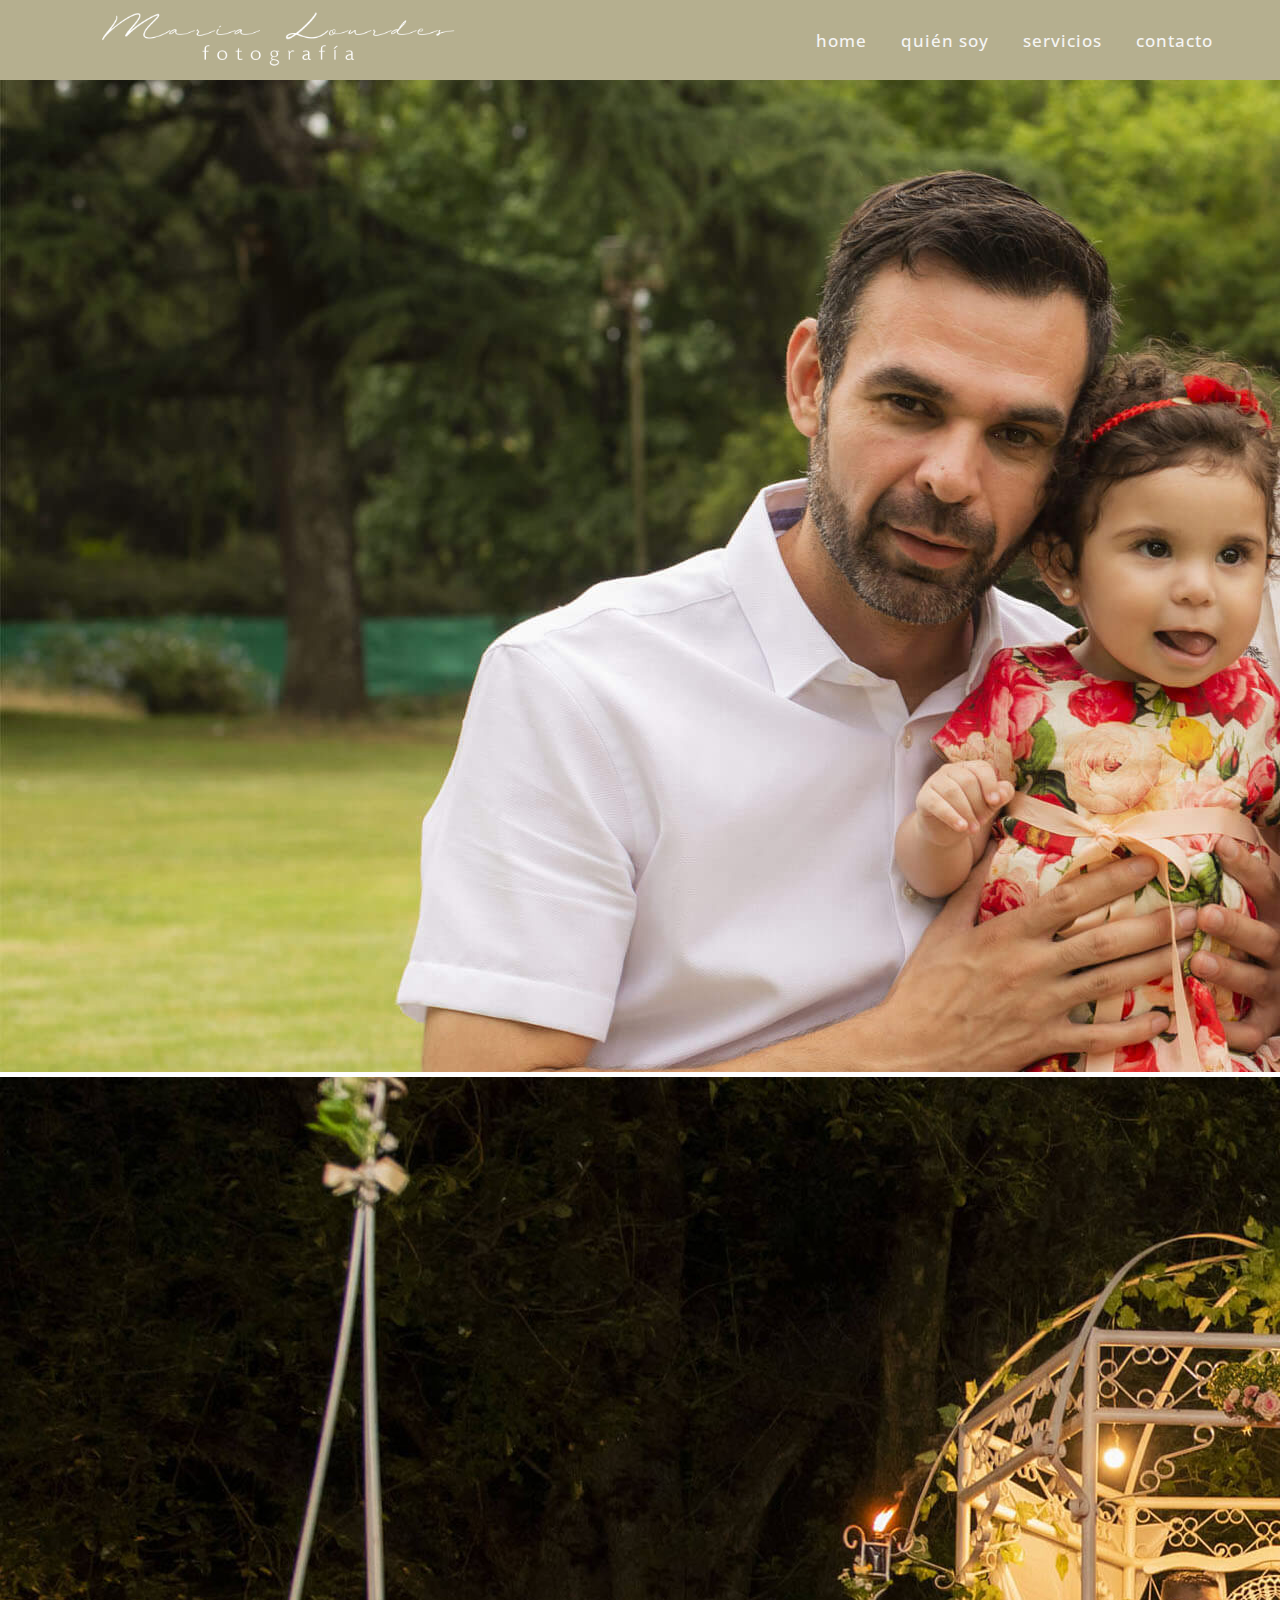
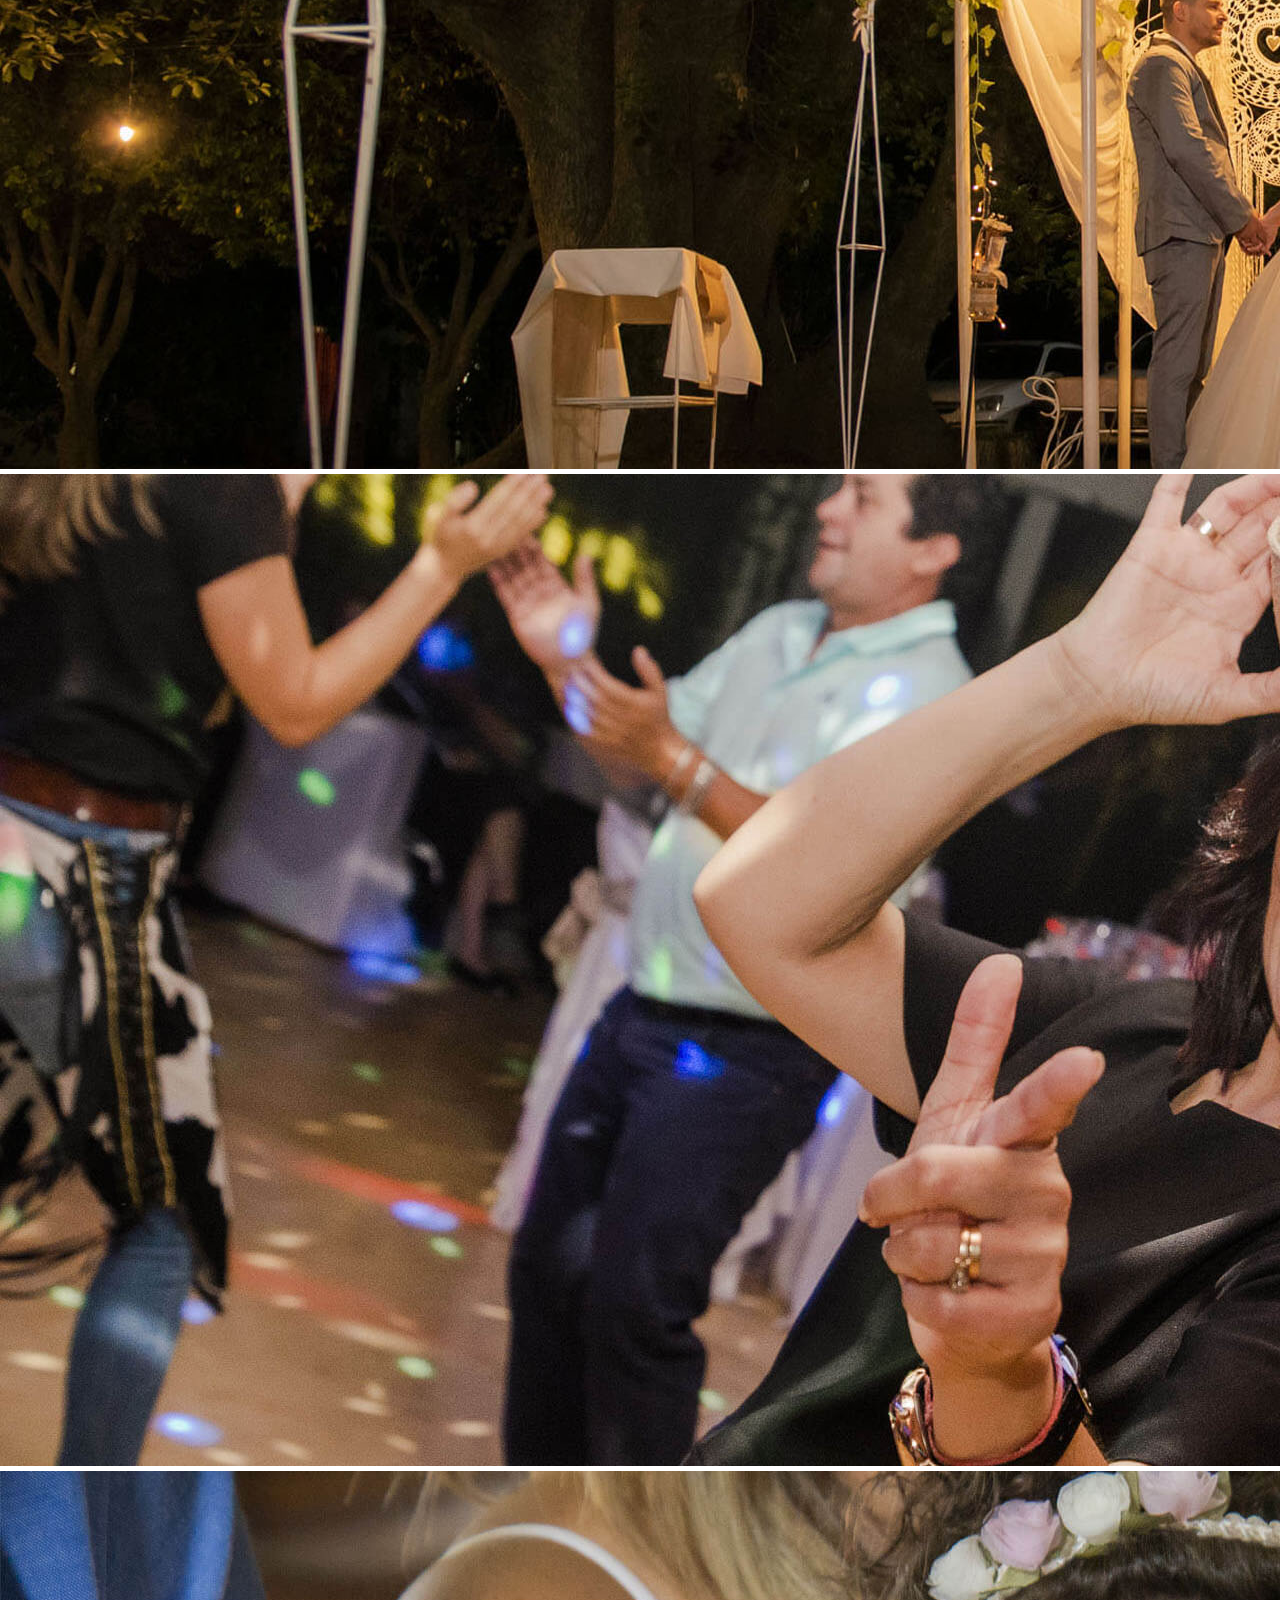
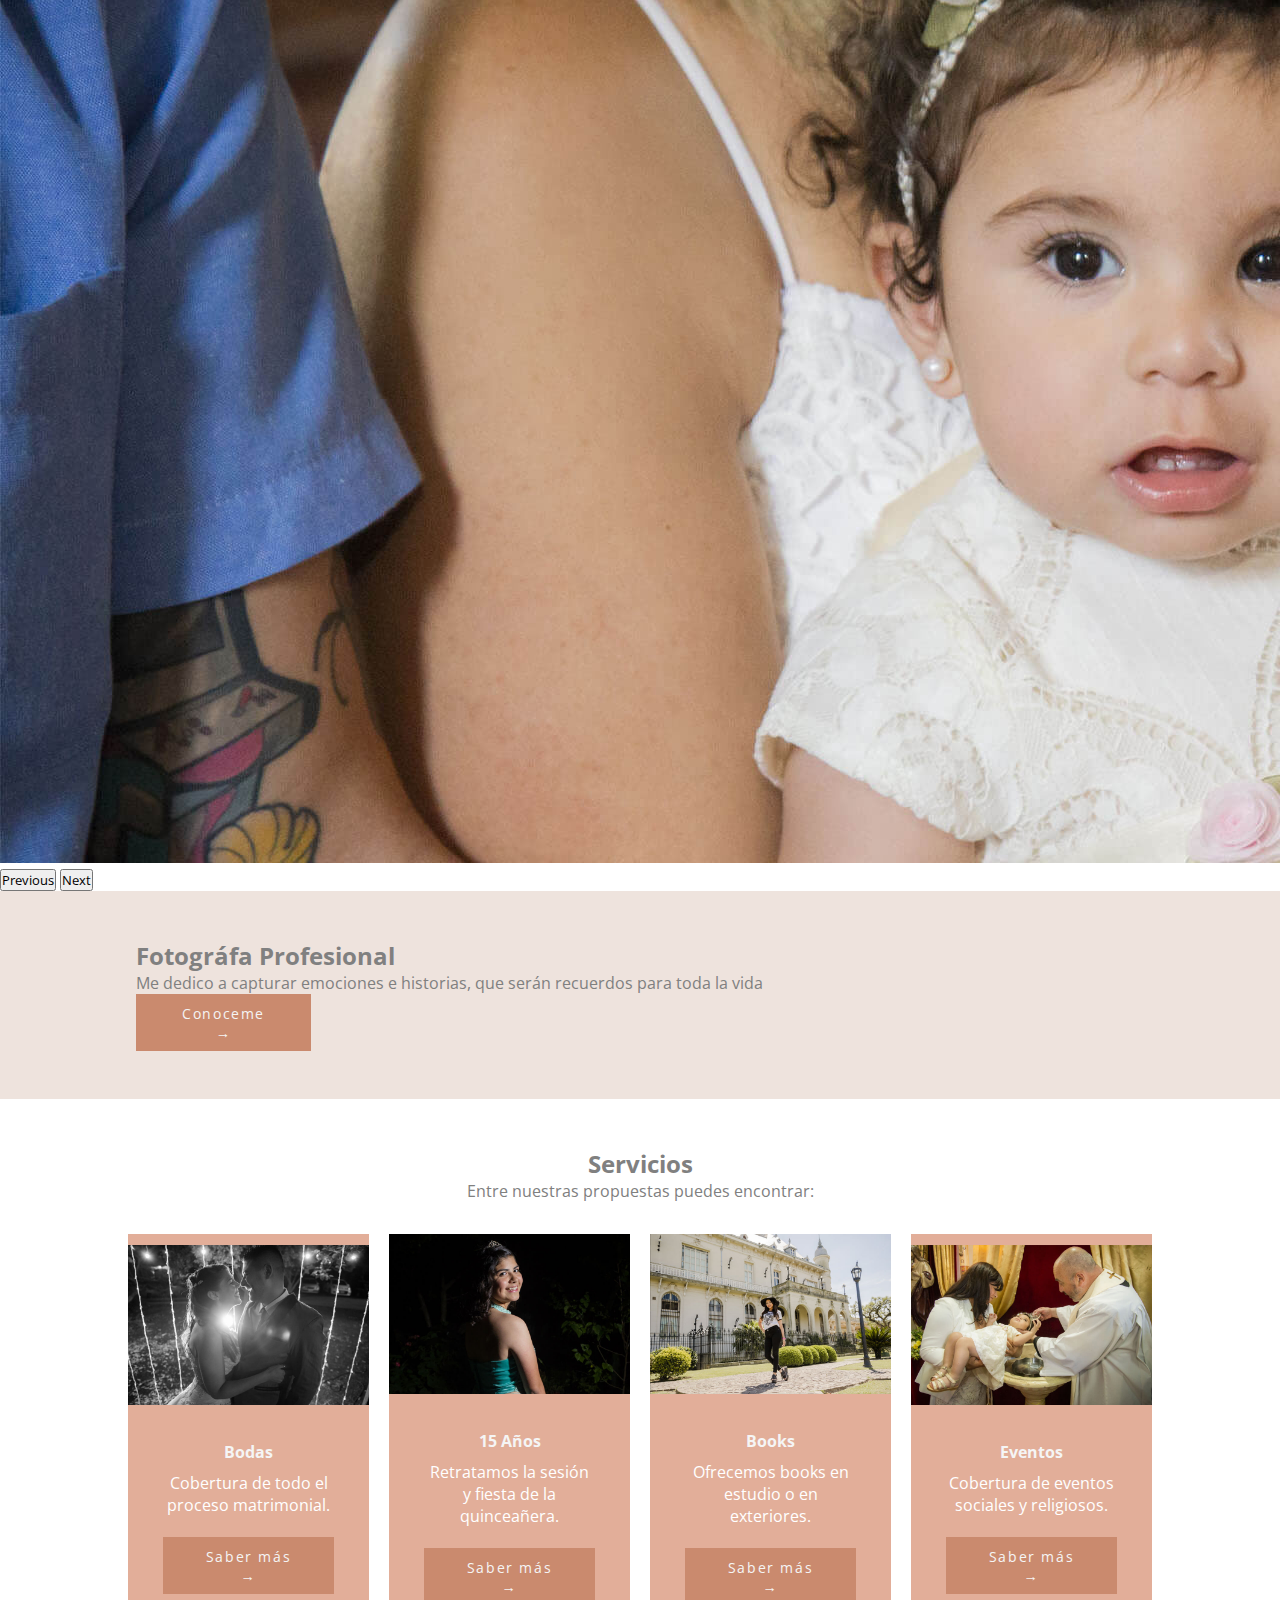
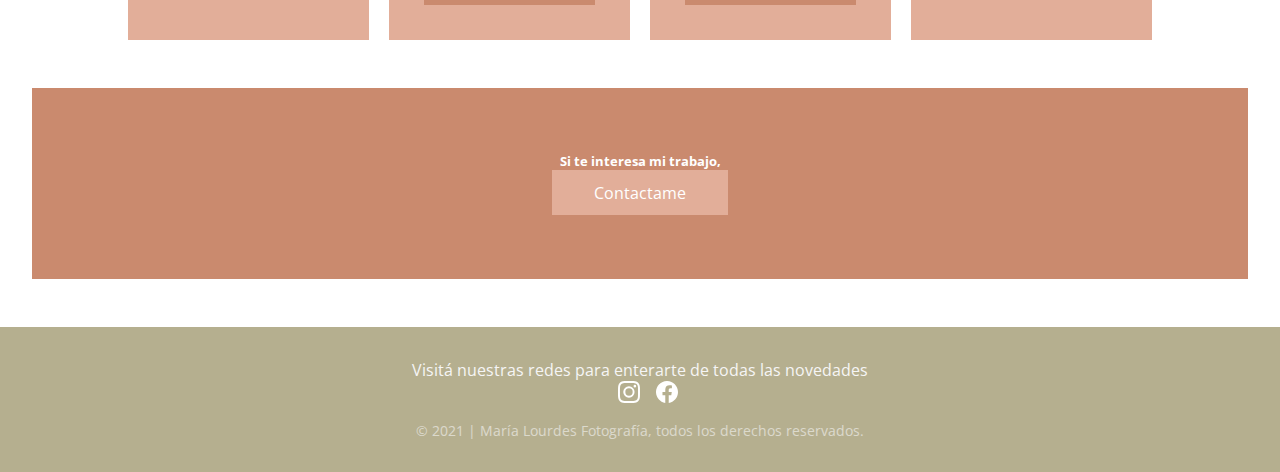
==== index.html @ b65e4411 "primer commit" ====
<!DOCTYPE html>
<html lang="en">
<head>
    <meta charset="UTF-8">
    <meta http-equiv="X-UA-Compatible" content="IE=edge">
    <meta name="viewport" content="width=device-width, initial-scale=1.0">
    <title>María Lourdes Fotografía</title>
    <meta name="description" content="Fotógrafa profesional en Buenos Aires, Argentina. Niños, Familias, Books​, 15 años​, Moda.​​">
    <meta name="keywords"  content="FOTOGRAFÍA, FOTÓGRAFA, BOOK 15, BOOKS, FOTÓGRAFO BODAS, FOTOGRAFÍA INFANTIL, FOTOGRAFÍA MODA, fotógrafa argentina, fotografa freelance, fotografa profesional, fotógrafo en san miguel, fotógrafo en buenos aires">
    <link rel="stylesheet" href="./styles/main.css">
    <link href="https://fonts.googleapis.com/css2?family=Open+Sans:wght@300&display=swap" rel="stylesheet">
    <link href="https://cdn.jsdelivr.net/npm/bootstrap@5.1.3/dist/css/bootstrap.min.css" rel="stylesheet" integrity="sha384-1BmE4kWBq78iYhFldvKuhfTAU6auU8tT94WrHftjDbrCEXSU1oBoqyl2QvZ6jIW3" crossorigin="anonymous">
</head>
<body>
    <header>
        <nav>
            <div class="logo">
                <img src="./multimedia/logo mlf.png" alt="logo">
            </div>
            <input type="checkbox" id="click">
            <label for="click" class="menu-btn">
                <svg xmlns="http://www.w3.org/2000/svg" width="16" height="16" fill="currentColor" class="bi bi-list" viewBox="0 0 16 16">
                    <path fill-rule="evenodd" d="M2.5 12a.5.5 0 0 1 .5-.5h10a.5.5 0 0 1 0 1H3a.5.5 0 0 1-.5-.5zm0-4a.5.5 0 0 1 .5-.5h10a.5.5 0 0 1 0 1H3a.5.5 0 0 1-.5-.5zm0-4a.5.5 0 0 1 .5-.5h10a.5.5 0 0 1 0 1H3a.5.5 0 0 1-.5-.5z"/>
                  </svg>
            </label>
            <ul>
                <li class="active"><a href="./index.html">home</a></li>
                <li><a href="./presentacion.html">quién soy</a></li>
                <li><a href="./servicios.html">servicios</a></li>
                <li><a href="./contacto.html">contacto</a></li>
            </ul>
        </nav>
    </header>

    <main>
        <div class="main">
            <div id="carouselExampleControls" class="carousel slide" data-bs-ride="carousel">
                <div class="carousel-inner">
                  <div class="carousel-item active">
                    <img src="./multimedia/familia.jpg" class="d-block w-100" alt="...">
                  </div>
                  <div class="carousel-item">
                    <img src="./multimedia/boda.jpg" class="d-block w-100" alt="...">
                  </div>
                  <div class="carousel-item">
                    <img src="./multimedia/evento.jpg" class="d-block w-100" alt="...">
                  </div>
                  <div class="carousel-item">
                    <img src="./multimedia/bautismo.jpg" class="d-block w-100" alt="...">
                  </div>
                </div>
                <button class="carousel-control-prev" type="button" data-bs-target="#carouselExampleControls" data-bs-slide="prev">
                    <span class="carousel-control-prev-icon" aria-hidden="true"></span>
                    <span class="visually-hidden">Previous</span>
                  </button>
                  <button class="carousel-control-next" type="button" data-bs-target="#carouselExampleControls" data-bs-slide="next">
                    <span class="carousel-control-next-icon" aria-hidden="true"></span>
                    <span class="visually-hidden">Next</span>
                  </button>
              </div>
            <div class="texto">
                <h2>Fotográfa Profesional</h2>
                <p>Me dedico a capturar emociones e historias, que serán recuerdos para toda la vida</p>
                <div class="boton-conocer">
                    <a href="./presentacion.html">Conoceme &rarr;</a>
                </div>
            </div>
        </div>
        <div class="servicios">
            <h2>Servicios</h2>
            <p>Entre nuestras propuestas puedes encontrar:</p>
            <div class="flexbox">
                <div class="card">
                    <div class="img-card">
                        <img class="imagen" src="./multimedia/bodas.jpg" alt="bodas">
                    </div>
                    <div class="contenido-card">
                        <h4>Bodas</h4>
                        <p>Cobertura de todo el proceso matrimonial.</p>
                        <div class="boton-propuesta">
                            <a href="./servicios/bodas.html">Saber más &rarr;</a>
                        </div>
                    </div>
                </div>
    
                <div class="card">
                    <div class="img-card">
                        <img class="imagen" src="./multimedia/15años.jpg" alt="15 años">
                    </div>
                    <div class="contenido-card">
                        <h4>15 Años</h4>
                        <p>Retratamos la sesión y fiesta de la quinceañera.</p>
                        <div class="boton-propuesta">
                            <a href="./servicios/15anos.html">Saber más &rarr;</a>
                        </div>
                    </div>
                </div>
    
                <div class="card">
                    <div class="img-card">
                        <img class="imagen" src="./multimedia/books.jpg" alt="books">
                    </div>
                    <div class="contenido-card">
                        <h4>Books</h4>
                        <p>Ofrecemos books en estudio o en exteriores.</p>
                        <div class="boton-propuesta">
                            <a href="./servicios/books.html">Saber más &rarr;</a>
                        </div>
                    </div>
                </div>
    
                <div class="card">
                    <div class="img-card">
                        <img class="imagen" src="./multimedia/eventos.jpg" alt="eventos">
                    </div>
                    <div class="contenido-card">
                        <h4>Eventos</h4>
                        <p>Cobertura de eventos sociales y religiosos.</p>
                        <div class="boton-propuesta">
                            <a href="./servicios/eventos.html">Saber más &rarr;</a>
                        </div>
                    </div>
                </div>
            </div>
        </div>
        <div class="contactame">
            <h5>Si te interesa mi trabajo,</h5>
            <div class="btn-contacto">
                <a class="btn-contacto" href="./contacto.html">Contactame</a>
            </div>
        </div>
    </main>

    <footer>
        <span>Visitá nuestras redes para enterarte de todas las novedades</span>
        <div class="redes-container">
          <a href="http://www.instagram.com/marialourdesfotografia/"><svg xmlns="http://www.w3.org/2000/svg" width="16" height="16" fill="currentColor" class="bi bi-instagram" viewBox="0 0 16 16">
            <path d="M8 0C5.829 0 5.556.01 4.703.048 3.85.088 3.269.222 2.76.42a3.917 3.917 0 0 0-1.417.923A3.927 3.927 0 0 0 .42 2.76C.222 3.268.087 3.85.048 4.7.01 5.555 0 5.827 0 8.001c0 2.172.01 2.444.048 3.297.04.852.174 1.433.372 1.942.205.526.478.972.923 1.417.444.445.89.719 1.416.923.51.198 1.09.333 1.942.372C5.555 15.99 5.827 16 8 16s2.444-.01 3.298-.048c.851-.04 1.434-.174 1.943-.372a3.916 3.916 0 0 0 1.416-.923c.445-.445.718-.891.923-1.417.197-.509.332-1.09.372-1.942C15.99 10.445 16 10.173 16 8s-.01-2.445-.048-3.299c-.04-.851-.175-1.433-.372-1.941a3.926 3.926 0 0 0-.923-1.417A3.911 3.911 0 0 0 13.24.42c-.51-.198-1.092-.333-1.943-.372C10.443.01 10.172 0 7.998 0h.003zm-.717 1.442h.718c2.136 0 2.389.007 3.232.046.78.035 1.204.166 1.486.275.373.145.64.319.92.599.28.28.453.546.598.92.11.281.24.705.275 1.485.039.843.047 1.096.047 3.231s-.008 2.389-.047 3.232c-.035.78-.166 1.203-.275 1.485a2.47 2.47 0 0 1-.599.919c-.28.28-.546.453-.92.598-.28.11-.704.24-1.485.276-.843.038-1.096.047-3.232.047s-2.39-.009-3.233-.047c-.78-.036-1.203-.166-1.485-.276a2.478 2.478 0 0 1-.92-.598 2.48 2.48 0 0 1-.6-.92c-.109-.281-.24-.705-.275-1.485-.038-.843-.046-1.096-.046-3.233 0-2.136.008-2.388.046-3.231.036-.78.166-1.204.276-1.486.145-.373.319-.64.599-.92.28-.28.546-.453.92-.598.282-.11.705-.24 1.485-.276.738-.034 1.024-.044 2.515-.045v.002zm4.988 1.328a.96.96 0 1 0 0 1.92.96.96 0 0 0 0-1.92zm-4.27 1.122a4.109 4.109 0 1 0 0 8.217 4.109 4.109 0 0 0 0-8.217zm0 1.441a2.667 2.667 0 1 1 0 5.334 2.667 2.667 0 0 1 0-5.334z"/>
          </svg></a>
          <a href="http://m.facebook.com/marialourdesfotografia/"><svg xmlns="http://www.w3.org/2000/svg" width="16" height="16" fill="currentColor" class="bi bi-facebook" viewBox="0 0 16 16">
            <path d="M16 8.049c0-4.446-3.582-8.05-8-8.05C3.58 0-.002 3.603-.002 8.05c0 4.017 2.926 7.347 6.75 7.951v-5.625h-2.03V8.05H6.75V6.275c0-2.017 1.195-3.131 3.022-3.131.876 0 1.791.157 1.791.157v1.98h-1.009c-.993 0-1.303.621-1.303 1.258v1.51h2.218l-.354 2.326H9.25V16c3.824-.604 6.75-3.934 6.75-7.951z"/>
          </svg></a>
        </div>
        <span class="copyright">© 2021 | María Lourdes Fotografía, todos los derechos reservados.</span>
    </footer>

    <script src="https://cdn.jsdelivr.net/npm/bootstrap@5.1.3/dist/js/bootstrap.bundle.min.js" integrity="sha384-ka7Sk0Gln4gmtz2MlQnikT1wXgYsOg+OMhuP+IlRH9sENBO0LRn5q+8nbTov4+1p" crossorigin="anonymous"></script>
</body>
</html>
---- styles/main.css ----
* {
  padding: 0;
  margin: 0;
  -webkit-box-sizing: border-box;
          box-sizing: border-box;
  font-family: 'Open Sans', sans-serif;
}

nav {
  background-color: #b5af8f;
  height: 80px;
  width: 100%;
  display: -webkit-box;
  display: -ms-flexbox;
  display: flex;
  -webkit-box-align: center;
      -ms-flex-align: center;
          align-items: center;
  -webkit-box-pack: justify;
      -ms-flex-pack: justify;
          justify-content: space-between;
  padding: 0px 50px 0px 100px;
  -webkit-box-shadow: 0 5px 10px rgba(0, 0, 0, 0.1);
          box-shadow: 0 5px 10px rgba(0, 0, 0, 0.1);
}

nav .logo img {
  width: 360px;
  display: block;
}

nav ul {
  display: -webkit-box;
  display: -ms-flexbox;
  display: flex;
  float: right;
  margin-right: 20 px;
}

nav ul li {
  margin: 0 5px;
  list-style: none;
}

nav ul li a {
  color: whitesmoke;
  font-size: 17px;
  padding: 6px 12px;
  font-weight: 500;
  letter-spacing: 1px;
  -webkit-transition: all 0.3s ease;
  transition: all 0.3s ease;
  text-decoration: none;
}

nav ul :hover, nav ul .active {
  color: grey;
}

nav .menu-btn svg {
  width: 35px;
  height: 35px;
  color: whitesmoke;
  cursor: pointer;
  display: none;
}

nav #click {
  display: none;
}

@media screen and (max-width: 1050px) {
  nav .logo img {
    width: 400px;
    -webkit-box-align: center;
        -ms-flex-align: center;
            align-items: center;
    -webkit-box-pack: center;
        -ms-flex-pack: center;
            justify-content: center;
    display: block;
  }
  nav .menu-btn svg {
    display: block;
  }
  nav ul {
    position: fixed;
    top: 80px;
    left: -100%;
    background: grey;
    height: 100vh;
    width: 100%;
    display: block;
    text-align: center;
    -webkit-transition: all 0.3s ease;
    transition: all 0.3s ease;
    z-index: +1;
  }
  nav ul li {
    margin: 40px 0;
  }
  nav ul li a {
    font-size: 20px;
    display: block;
  }
  nav ul li a :hover, nav ul li a .active {
    color: black;
    background: none;
  }
  nav #click:checked ~ ul {
    left: 0%;
  }
  nav #click:checked ~ .menu-btn svg:before {
    content: "/f00d";
  }
}

@media screen and (max-width: 630px) {
  nav {
    background-color: #b5af8f;
    height: 80px;
    max-width: 100%;
    display: -webkit-box;
    display: -ms-flexbox;
    display: flex;
    -webkit-box-align: center;
        -ms-flex-align: center;
            align-items: center;
  }
  nav .logo img {
    width: 100%;
    -webkit-box-align: center;
        -ms-flex-align: center;
            align-items: center;
    -webkit-box-pack: center;
        -ms-flex-pack: center;
            justify-content: center;
    display: block;
  }
}

.contacto h2 {
  color: grey;
  font-weight: bolder;
  text-align: center;
  letter-spacing: 2px;
  margin-top: 2rem;
}

.contacto p {
  color: grey;
  text-align: center;
  margin: 1rem;
}

.contacto form {
  margin: 2rem;
}

.contacto form .input-box {
  height: 50px;
  width: 100%;
  margin: 16px 0;
}

.contacto form .input-box input, .contacto form .input-box textarea {
  height: 100%;
  width: 100%;
  border: none;
  font-size: 16px;
  background: #eee3dd;
  border-radius: 6px;
  padding: 5px 15px;
  resize: none;
}

.contacto form .message-box {
  min-height: 110px;
}

.contacto form .button {
  display: -webkit-box;
  display: -ms-flexbox;
  display: flex;
  vertical-align: middle;
  -webkit-transform: perspective(1px) translateZ(0);
          transform: perspective(1px) translateZ(0);
  -webkit-transition-duration: 0.3s;
          transition-duration: 0.3s;
  -webkit-transition-property: -webkit-transform;
  transition-property: -webkit-transform;
  transition-property: transform;
  transition-property: transform, -webkit-transform;
}

.contacto form .button button {
  color: white;
  font-size: 16px;
  background: #d89279;
  outline: none;
  border: none;
  padding: 8px 16px;
  margin-bottom: 0.5rem;
  -webkit-transition: all 0.3s ease;
  transition: all 0.3s ease;
  cursor: pointer;
}

.contacto form .button :hover, .contacto form .button :focus, .contacto form .button :active {
  -webkit-transform: scale(0.9);
          transform: scale(0.9);
}

.contacto .info-contacto {
  text-align: center;
  margin-bottom: 3.5rem;
}

.contacto .info-contacto svg {
  color: #d89279;
  width: 22px;
  height: 22px;
  margin-bottom: 8px;
  margin-top: 12px;
}

.contacto .info-contacto .texto1 {
  font-size: 14px;
  color: grey;
}

.contacto .info-contacto .texto2 {
  font-size: 14px;
  color: grey;
}

@media screen and (max-width: 1070px) {
  .container {
    width: 80%;
    padding: 20px 35px 40px 35px;
  }
}

.main .carousel {
  z-index: -1;
}

.main .texto {
  background: #eee3dd;
  margin-bottom: 3rem;
  padding: 3rem;
  color: grey;
  padding-left: 8.5rem;
}

.main .boton-conocer {
  width: 16%;
  -webkit-box-pack: center;
      -ms-flex-pack: center;
          justify-content: center;
  -webkit-box-align: center;
      -ms-flex-align: center;
          align-items: center;
  padding: 0.6rem;
  padding-left: 2.4rem;
  padding-right: 2.4rem;
  background-color: #ca8a6e;
  display: -webkit-box;
  display: -ms-flexbox;
  display: flex;
  vertical-align: middle;
  -webkit-transition-duration: 0.3s;
          transition-duration: 0.3s;
  -webkit-transition-property: -webkit-transform;
  transition-property: -webkit-transform;
  transition-property: transform;
  transition-property: transform, -webkit-transform;
}

.main .boton-conocer a {
  font-size: 0.9rem;
  text-align: center;
  color: whitesmoke;
  font-family: "Open Sans", sans-serif;
  border: none;
  letter-spacing: 0.1rem;
  text-decoration: none;
}

.main .boton-conocer :hover, .main .boton-conocer :focus, .main .boton-conocer :active {
  -webkit-transform: scale(1.1);
          transform: scale(1.1);
}

@media screen and (max-width: 768px) {
  .main .texto {
    padding-left: 5rem;
  }
  .main .boton-conocer {
    width: 32%;
  }
}

@media screen and (max-width: 360px) {
  .main .texto {
    padding-left: 3rem;
  }
  .main .texto p {
    text-align: justify;
  }
  .main .boton-conocer {
    width: 70%;
  }
}

.servicios h2 {
  color: grey;
  text-align: center;
}

.servicios p {
  color: grey;
  text-align: center;
  margin-bottom: 2rem;
}

.flexbox {
  width: 80%;
  max-width: 1240px;
  margin: 0 auto;
  display: -ms-grid;
  display: grid;
  -ms-grid-columns: 1fr;
      grid-template-columns: 1fr;
  -ms-grid-rows: auto;
      grid-template-rows: auto;
  grid-gap: 20px;
}

.flexbox .card {
  background: #e2ae99;
  text-decoration: none;
  display: -webkit-box;
  display: -ms-flexbox;
  display: flex;
  -webkit-box-orient: vertical;
  -webkit-box-direction: normal;
      -ms-flex-direction: column;
          flex-direction: column;
  min-height: 100%;
  position: relative;
  border: none;
  overflow: hidden;
  -webkit-box-pack: center;
      -ms-flex-pack: center;
          justify-content: center;
  -webkit-box-align: center;
      -ms-flex-align: center;
          align-items: center;
}

.flexbox .card .imagen {
  display: block;
  -webkit-box-pack: center;
      -ms-flex-pack: center;
          justify-content: center;
  -webkit-box-align: center;
      -ms-flex-align: center;
          align-items: center;
  width: 100%;
  -o-object-fit: cover;
     object-fit: cover;
}

.flexbox .card .contenido-card {
  padding: 2.2rem;
}

.flexbox .card .contenido-card h4 {
  text-align: center;
  color: whitesmoke;
  margin-bottom: 0.6rem;
  font-family: "Open Sans", sans-serif;
}

.flexbox .card .contenido-card p {
  color: white;
  text-align: center;
  margin-bottom: 1.3rem;
}

.flexbox .card .contenido-card .boton-propuesta {
  width: 100%;
  padding: 0.6rem;
  padding-left: 2.4rem;
  padding-right: 2.4rem;
  background-color: #ca8a6e;
  display: -webkit-box;
  display: -ms-flexbox;
  display: flex;
  vertical-align: middle;
  -webkit-transition-duration: 0.3s;
          transition-duration: 0.3s;
  -webkit-transition-property: -webkit-transform;
  transition-property: -webkit-transform;
  transition-property: transform;
  transition-property: transform, -webkit-transform;
}

.flexbox .card .contenido-card .boton-propuesta a {
  font-size: 0.9rem;
  text-align: center;
  color: whitesmoke;
  font-family: "Open Sans", sans-serif;
  border: none;
  letter-spacing: 0.1rem;
  text-decoration: none;
}

.flexbox .card .contenido-card .boton-propuesta :hover, .flexbox .card .contenido-card .boton-propuesta :focus, .flexbox .card .contenido-card .boton-propuesta :active {
  -webkit-transform: scale(1.1);
          transform: scale(1.1);
}

@media only screen and (min-width: 500px) {
  .flexbox {
    -ms-grid-columns: 1fr 1fr;
        grid-template-columns: 1fr 1fr;
  }
}

@media only screen and (min-width: 850px) {
  .flexbox {
    -ms-grid-columns: 1fr 1fr 1fr 1fr;
        grid-template-columns: 1fr 1fr 1fr 1fr;
  }
}

.contactame {
  background: #ca8a6e;
  margin: 2rem;
  margin-top: 3rem;
  margin-bottom: 3rem;
  padding: 4rem;
}

.contactame h5 {
  color: white;
  text-align: center;
}

.contactame .btn-contacto {
  margin-top: 0.3rem;
  margin: auto;
  display: -webkit-box;
  display: -ms-flexbox;
  display: flex;
  -webkit-transition-duration: 0.3s;
          transition-duration: 0.3s;
  -webkit-transition-property: -webkit-transform;
  transition-property: -webkit-transform;
  transition-property: transform;
  transition-property: transform, -webkit-transform;
  -webkit-box-align: center;
      -ms-flex-align: center;
          align-items: center;
  -webkit-box-pack: center;
      -ms-flex-pack: center;
          justify-content: center;
}

.contactame .btn-contacto a {
  background: #e2ae99;
  font-size: 1rem;
  padding: 0.7rem;
  padding-left: 2.6rem;
  padding-right: 2.6rem;
  color: white;
  text-decoration: none;
}

.contactame .btn-contacto :hover, .contactame .btn-contacto :focus, .contactame .btn-contacto :active {
  -webkit-transform: scale(1.1);
          transform: scale(1.1);
}

.presentacion .presentacion__titulo {
  text-align: center;
  font-weight: bolder;
  font-size: 1.9rem;
  color: grey;
  margin-top: 3rem;
  margin-bottom: 1.5rem;
  letter-spacing: 2px;
}

.presentacion .presentacion__foto {
  display: block;
  width: 60%;
  -webkit-box-pack: center;
      -ms-flex-pack: center;
          justify-content: center;
  -webkit-box-align: center;
      -ms-flex-align: center;
          align-items: center;
  margin: auto;
  margin-top: 2.5rem;
  margin-bottom: 2.5rem;
  border-radius: 10px;
  -webkit-box-shadow: #ca8a6e -5px 5px, #d89279 -10px 10px, #e2ae99 -15px 15px, #eee3dd -20px 20px, rgba(240, 46, 170, 0.05) -25px 25px;
          box-shadow: #ca8a6e -5px 5px, #d89279 -10px 10px, #e2ae99 -15px 15px, #eee3dd -20px 20px, rgba(240, 46, 170, 0.05) -25px 25px;
}

.presentacion .presentacion__texto {
  text-align: justify;
  font-size: 1.25rem;
  color: grey;
}

@media screen and (max-width: 768px) {
  .presentacion__foto {
    width: 20%;
    -webkit-box-pack: center;
        -ms-flex-pack: center;
            justify-content: center;
    -webkit-box-align: center;
        -ms-flex-align: center;
            align-items: center;
  }
  .presentacion__texto {
    margin: 1rem;
  }
}

@media screen and (max-width: 360px) {
  .presentacion {
    max-width: 100%;
  }
  .presentacion__foto {
    -webkit-box-pack: center;
        -ms-flex-pack: center;
            justify-content: center;
    -webkit-box-align: center;
        -ms-flex-align: center;
            align-items: center;
  }
  .presentacion__texto p {
    font-size: 1rem;
    margin: 2rem;
    padding: auto;
  }
}

.banner {
  position: relative;
  display: inline-block;
  text-align: center;
}

.banner img {
  max-width: 100%;
}

.banner .texto-banner {
  position: absolute;
  top: 50%;
  left: 50%;
  -webkit-transform: translate(-50%, -50%);
          transform: translate(-50%, -50%);
  color: white;
  text-shadow: 2px 2px 2px rgba(128, 107, 107, 0.2);
}

.banner .texto-banner h1 {
  font-weight: bolder;
  font-size: 3rem;
  letter-spacing: 2px;
}

.banner .texto-banner h3 {
  font-weight: bolder;
  letter-spacing: 2px;
  color: #d89279;
}

.info {
  margin: 2rem;
}

.info h2 {
  color: white;
  text-align: center;
  margin-bottom: 2rem;
  background: #e2ae99;
  padding: 0.6rem;
  letter-spacing: 2px;
}

.info .contenido {
  margin: 1rem;
  padding: 1rem;
  padding-left: 4rem;
  padding-right: 4rem;
  color: grey;
}

.info .contenido h5 {
  letter-spacing: 1px;
  margin-bottom: 1.2rem;
  font-weight: bolder;
}

.info .contenido ul {
  margin-bottom: 2rem;
  text-align: justify;
}

.info .contenido ul li {
  margin: 0.5rem;
}

.galeria {
  margin: 2rem;
  margin-bottom: 4rem;
}

.galeria h2 {
  color: white;
  text-align: center;
  margin-bottom: 2rem;
  background: #e2ae99;
  padding: 0.6rem;
  letter-spacing: 2px;
}

.container-carousel img {
  width: 100%;
}

@media screen and (max-width: 360px) {
  .banner .texto-banner h1 {
    font-size: 2rem;
  }
  .banner .texto-banner h3 {
    font-size: 1rem;
  }
  .info .contenido {
    padding-left: 0rem;
    padding-right: 0rem;
  }
  .info .contenido ul {
    text-align: left;
  }
}

.col {
  -webkit-box-pack: center;
      -ms-flex-pack: center;
          justify-content: center;
  -webkit-box-align: center;
      -ms-flex-align: center;
          align-items: center;
}

.card-body {
  -webkit-box-pack: center;
      -ms-flex-pack: center;
          justify-content: center;
  -webkit-box-align: center;
      -ms-flex-align: center;
          align-items: center;
}

.card-body h5 {
  color: white;
  font-size: 1.5rem;
  margin-bottom: 1rem;
}

.card-body .btn-propuesta {
  -webkit-box-align: center;
      -ms-flex-align: center;
          align-items: center;
  -webkit-box-pack: center;
      -ms-flex-pack: center;
          justify-content: center;
  width: 50%;
  padding: 0.6rem;
  padding-left: 2.4rem;
  padding-right: 2.4rem;
  background-color: #ca8a6e;
  text-align: center;
  display: -webkit-box;
  display: -ms-flexbox;
  display: flex;
  vertical-align: middle;
}

.card-body .btn-propuesta a {
  color: white;
  text-decoration: none;
}

.servicios-flexbox {
  margin-bottom: 3rem;
}

.servicios-flexbox h2 {
  color: grey;
  text-align: center;
  margin-top: 2rem;
  font-weight: bolder;
  letter-spacing: 3PX;
}

.servicios-flexbox p {
  color: grey;
  text-align: center;
  margin: 1rem;
  margin-bottom: 2.5rem;
}

@media screen and (max-width: 768px) {
  .container {
    margin: 40 px 0;
    height: 100%;
  }
  .container .contenido {
    -webkit-box-orient: vertical;
    -webkit-box-direction: reverse;
        -ms-flex-direction: column-reverse;
            flex-direction: column-reverse;
  }
  .container .contenido .lado-izq {
    width: 100%;
    margin-top: 40px;
    -webkit-box-pack: center;
        -ms-flex-pack: center;
            justify-content: center;
    -webkit-box-orient: horizontal;
    -webkit-box-direction: normal;
        -ms-flex-direction: row;
            flex-direction: row;
    -ms-flex-wrap: wrap;
        flex-wrap: wrap;
  }
  .container .contenido .lado-der {
    width: 100%;
    margin-left: 0%;
  }
}

footer {
  width: 100%;
  bottom: 0;
  left: 0;
  padding: 2rem 8%;
  background-color: #b5af8f;
  display: -webkit-box;
  display: -ms-flexbox;
  display: flex;
  -webkit-box-pack: center;
      -ms-flex-pack: center;
          justify-content: center;
  -webkit-box-align: center;
      -ms-flex-align: center;
          align-items: center;
  -webkit-box-orient: vertical;
  -webkit-box-direction: normal;
      -ms-flex-direction: column;
          flex-direction: column;
}

footer .redes-container {
  display: -webkit-box;
  display: -ms-flexbox;
  display: flex;
  -webkit-box-pack: center;
      -ms-flex-pack: center;
          justify-content: center;
  -webkit-box-align: center;
      -ms-flex-align: center;
          align-items: center;
  -ms-flex-wrap: wrap;
      flex-wrap: wrap;
  margin-bottom: 0.8rem;
}

footer .redes-container svg {
  width: 22px;
  height: 22px;
  margin-left: 1rem;
  color: white;
}

footer span {
  color: whitesmoke;
  text-align: center;
}

footer .copyright {
  font-size: 0.9rem;
  opacity: 0.6;
}

.body {
  background-color: #b5af8f;
  width: 100%;
  height: 100vh;
  display: -webkit-box;
  display: -ms-flexbox;
  display: flex;
  -webkit-box-align: center;
      -ms-flex-align: center;
          align-items: center;
  -webkit-box-pack: center;
      -ms-flex-pack: center;
          justify-content: center;
}

.body .container-404 {
  background-color: whitesmoke;
  border-radius: 5px;
  text-align: center;
  padding: 0.938rem;
  max-width: 25rem;
  margin: auto;
}

.body .container-404 h1 {
  font-family: 'Open Sans', sans-serif;
  color: grey;
  margin-bottom: 1rem;
}

.body .container-404 p {
  color: grey;
}

.body .container-404 .boton {
  font-family: 'Open Sans', sans-serif;
  display: inline-block;
  background: #ca8a6e;
  padding: 0.6rem;
  padding-left: 1.5rem;
  padding-right: 1.5rem;
  margin-top: 1rem;
}

.body .container-404 .boton a {
  color: white;
  text-decoration: none;
}
/*# sourceMappingURL=main.css.map */
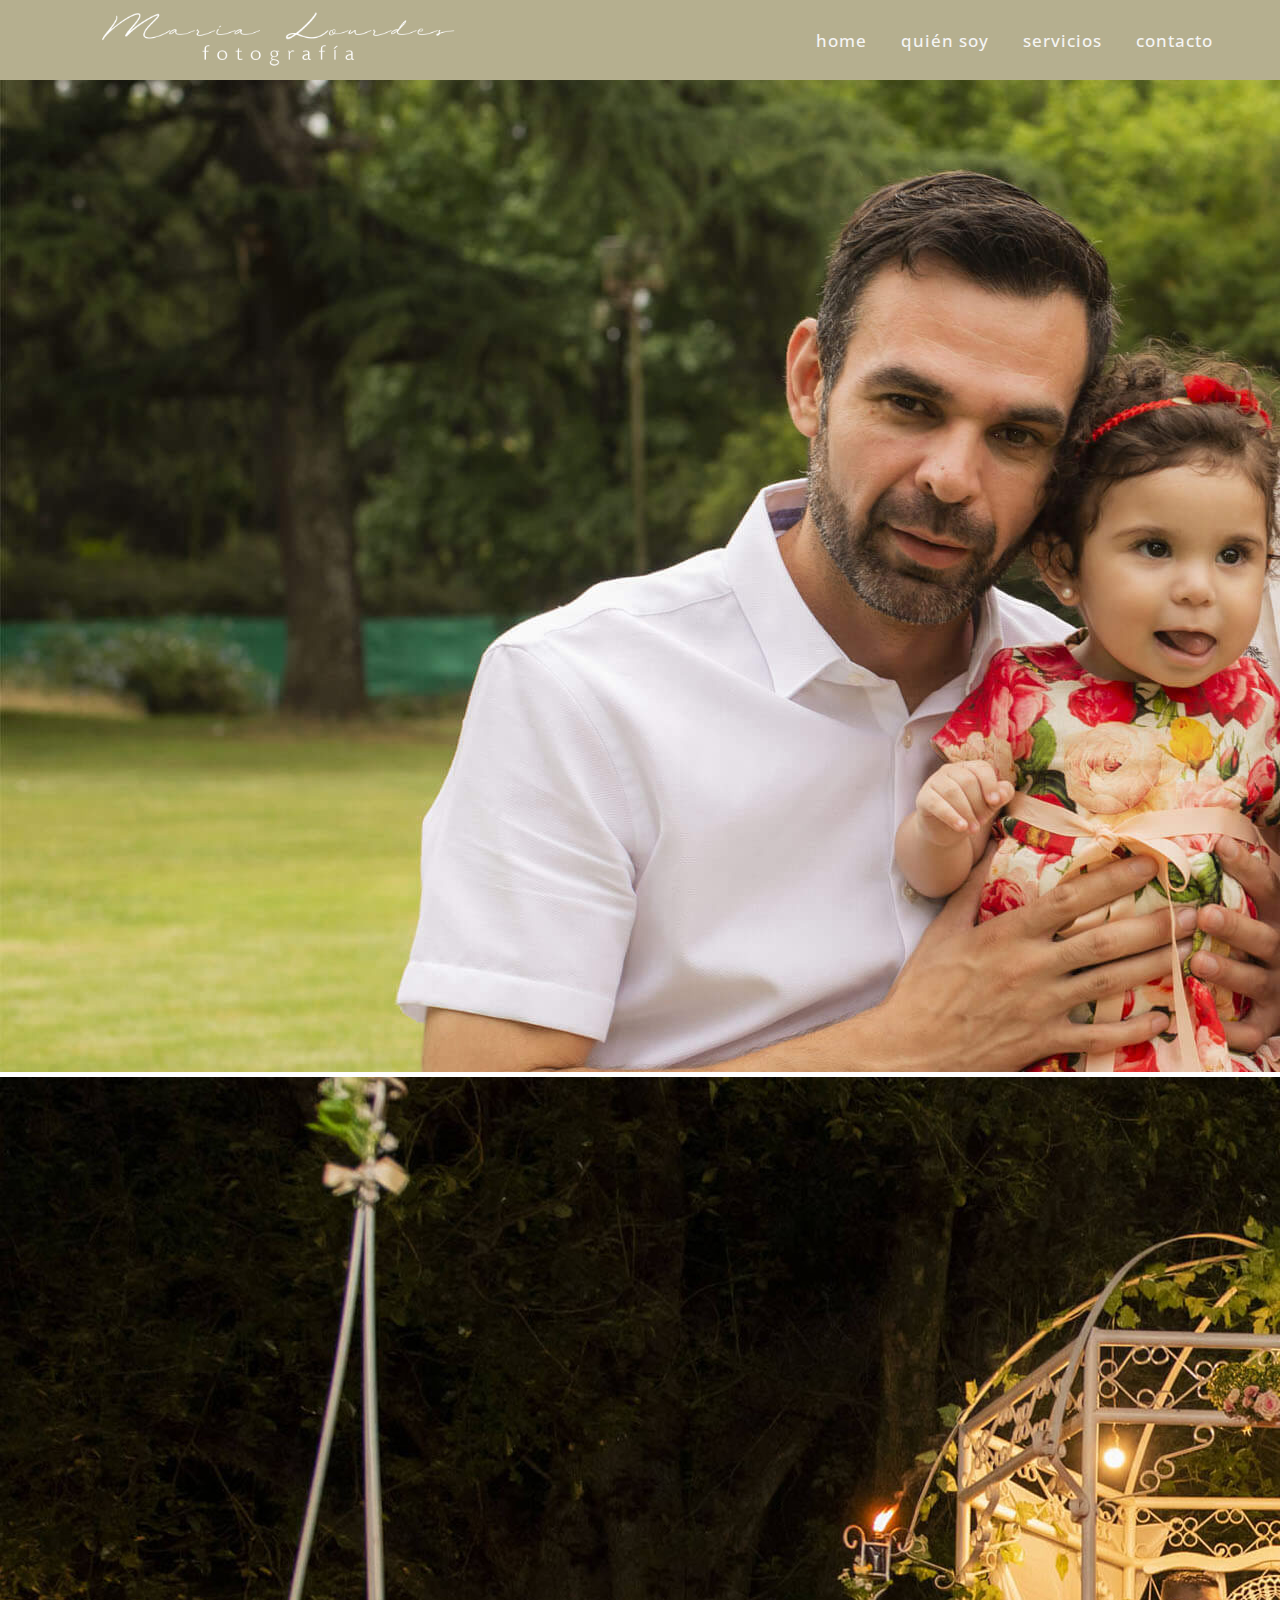
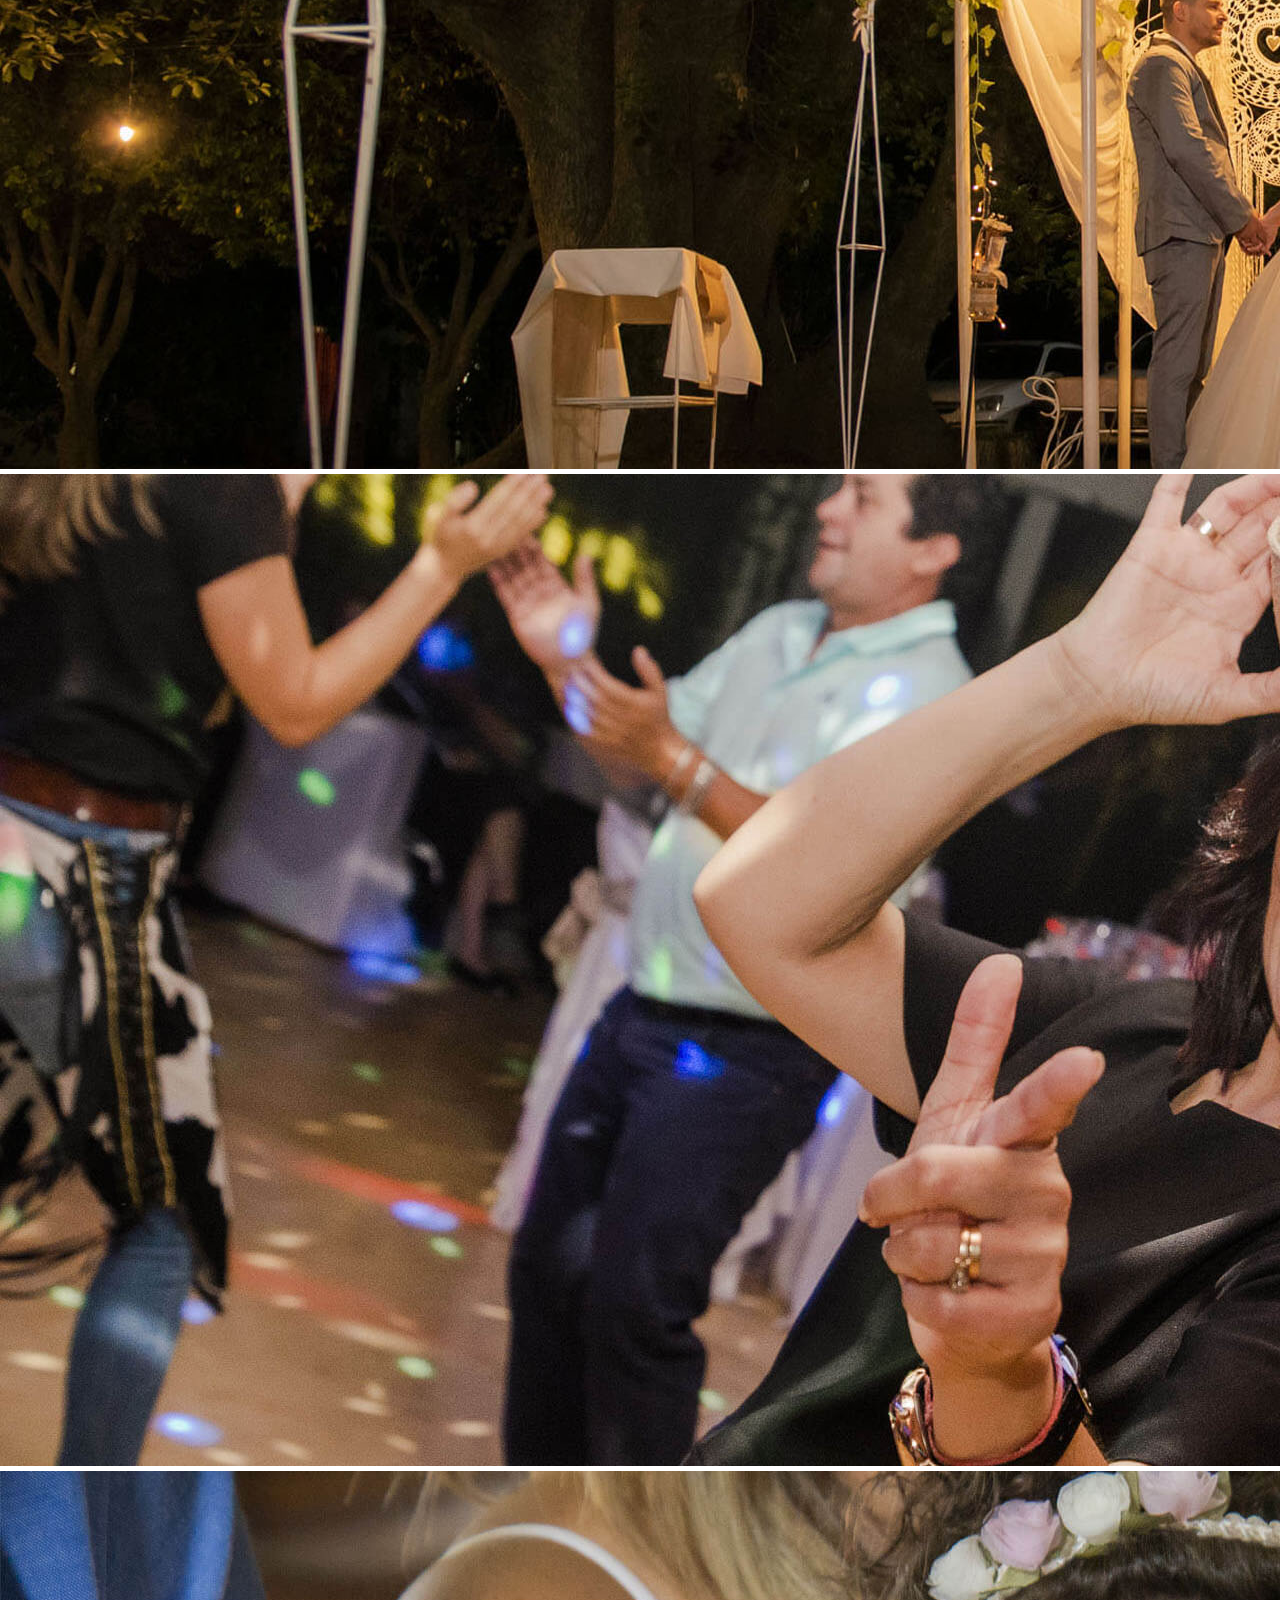
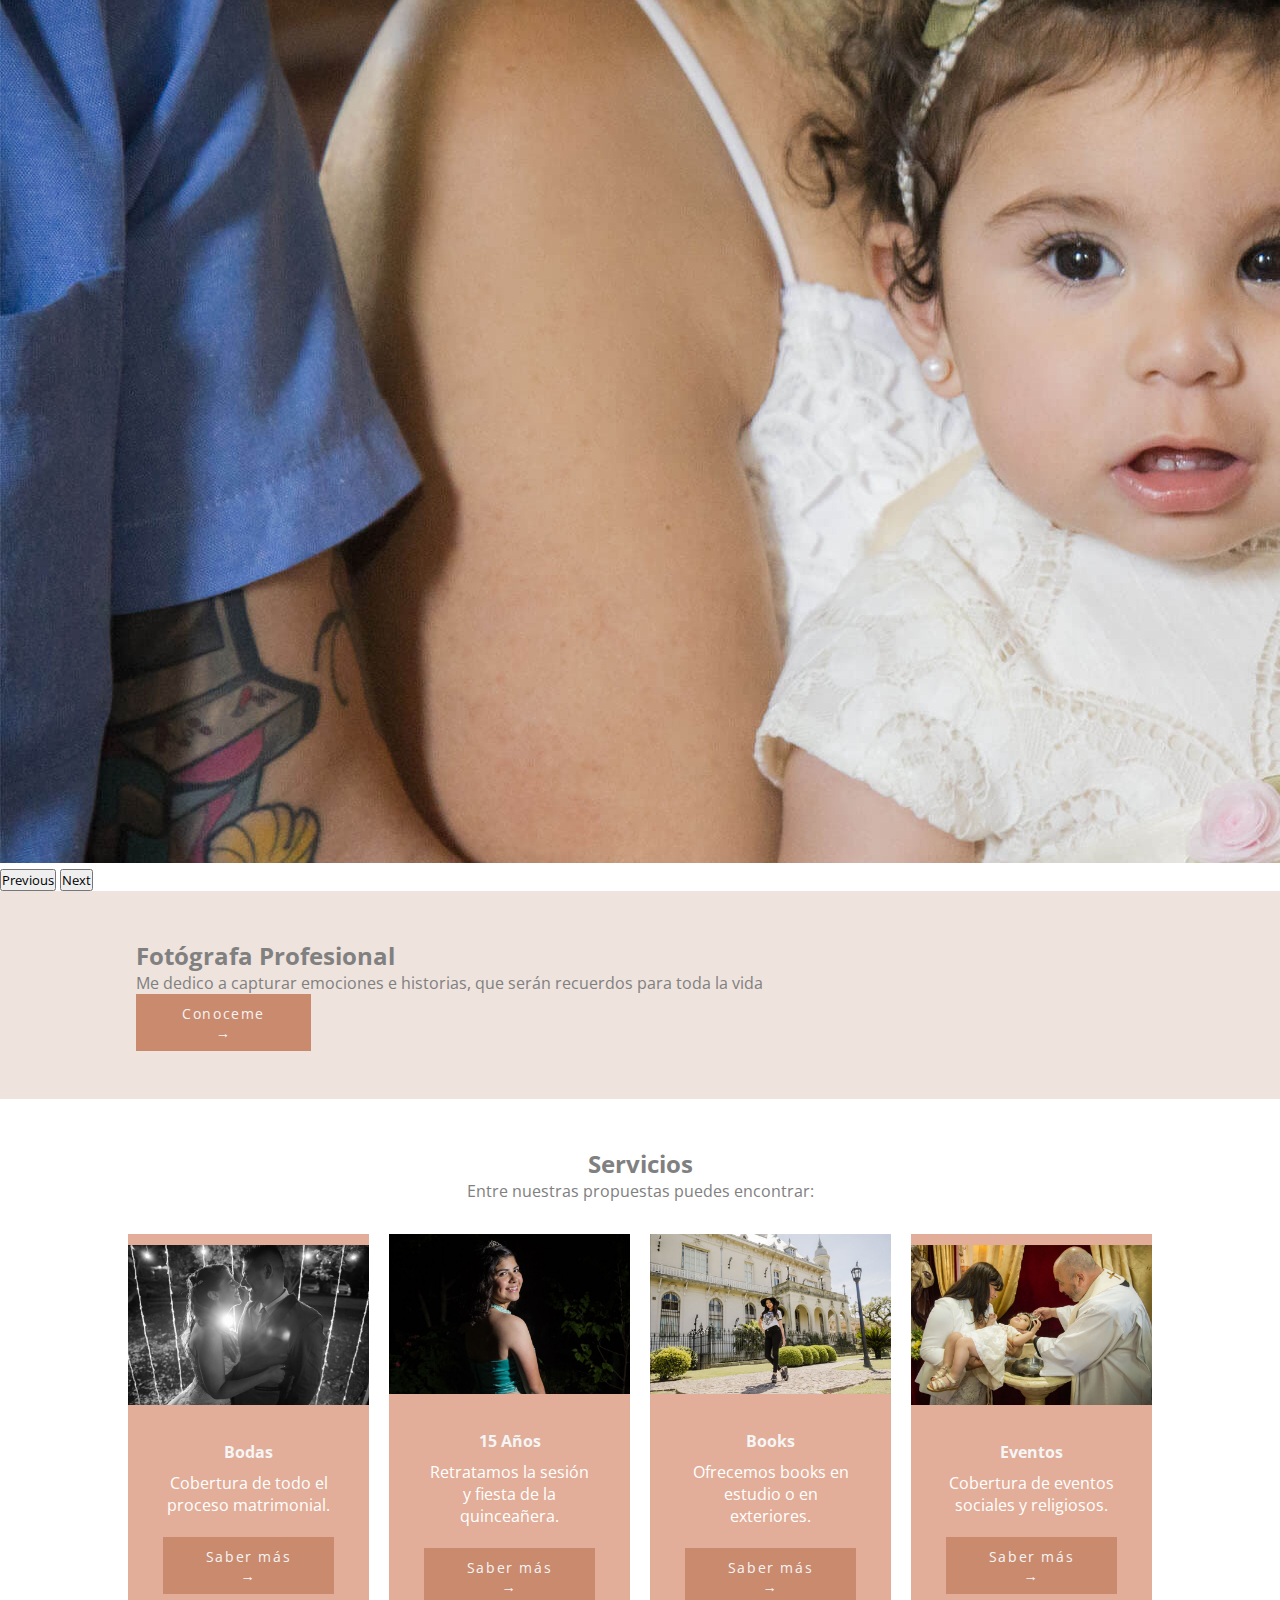
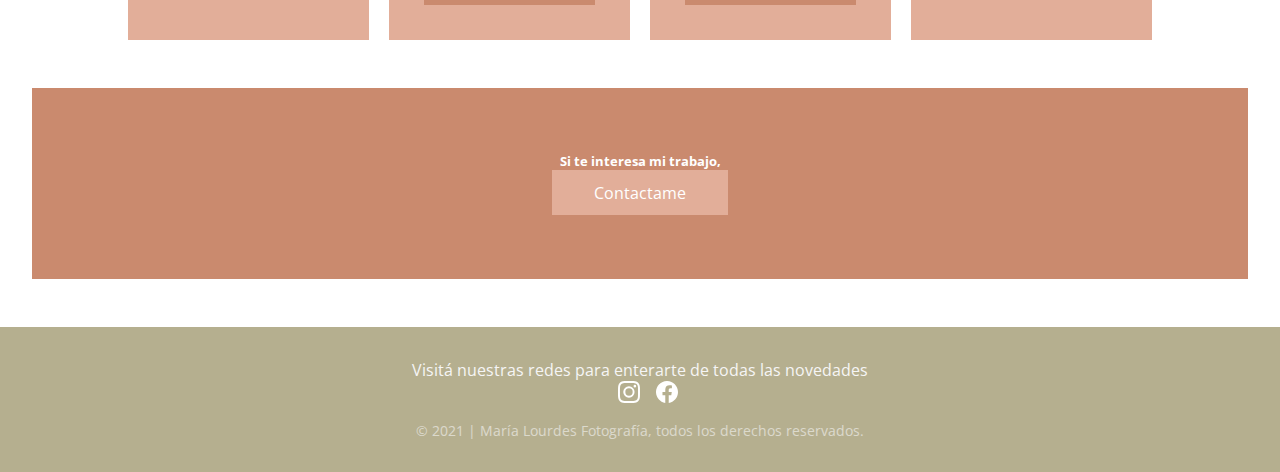
==== commit f5f93ddb: "Update index.html" ====
--- a/index.html
+++ b/index.html
@@ -59,7 +59,7 @@
                   </button>
               </div>
             <div class="texto">
-                <h2>Fotográfa Profesional</h2>
+                <h2>Fotógrafa Profesional</h2>
                 <p>Me dedico a capturar emociones e historias, que serán recuerdos para toda la vida</p>
                 <div class="boton-conocer">
                     <a href="./presentacion.html">Conoceme &rarr;</a>
@@ -146,4 +146,4 @@
 
     <script src="https://cdn.jsdelivr.net/npm/bootstrap@5.1.3/dist/js/bootstrap.bundle.min.js" integrity="sha384-ka7Sk0Gln4gmtz2MlQnikT1wXgYsOg+OMhuP+IlRH9sENBO0LRn5q+8nbTov4+1p" crossorigin="anonymous"></script>
 </body>
-</html>+</html>
--- a/styles/main.css
+++ b/styles/main.css
@@ -301,7 +301,7 @@
   }
 }
 
-@media screen and (max-width: 360px) {
+@media screen and (max-width: 414px) {
   .main .texto {
     padding-left: 3rem;
   }
@@ -637,7 +637,7 @@
   width: 100%;
 }
 
-@media screen and (max-width: 360px) {
+@media screen and (max-width: 414px) {
   .banner .texto-banner h1 {
     font-size: 2rem;
   }
@@ -851,4 +851,4 @@
   color: white;
   text-decoration: none;
 }
-/*# sourceMappingURL=main.css.map */+/*# sourceMappingURL=main.css.map */
